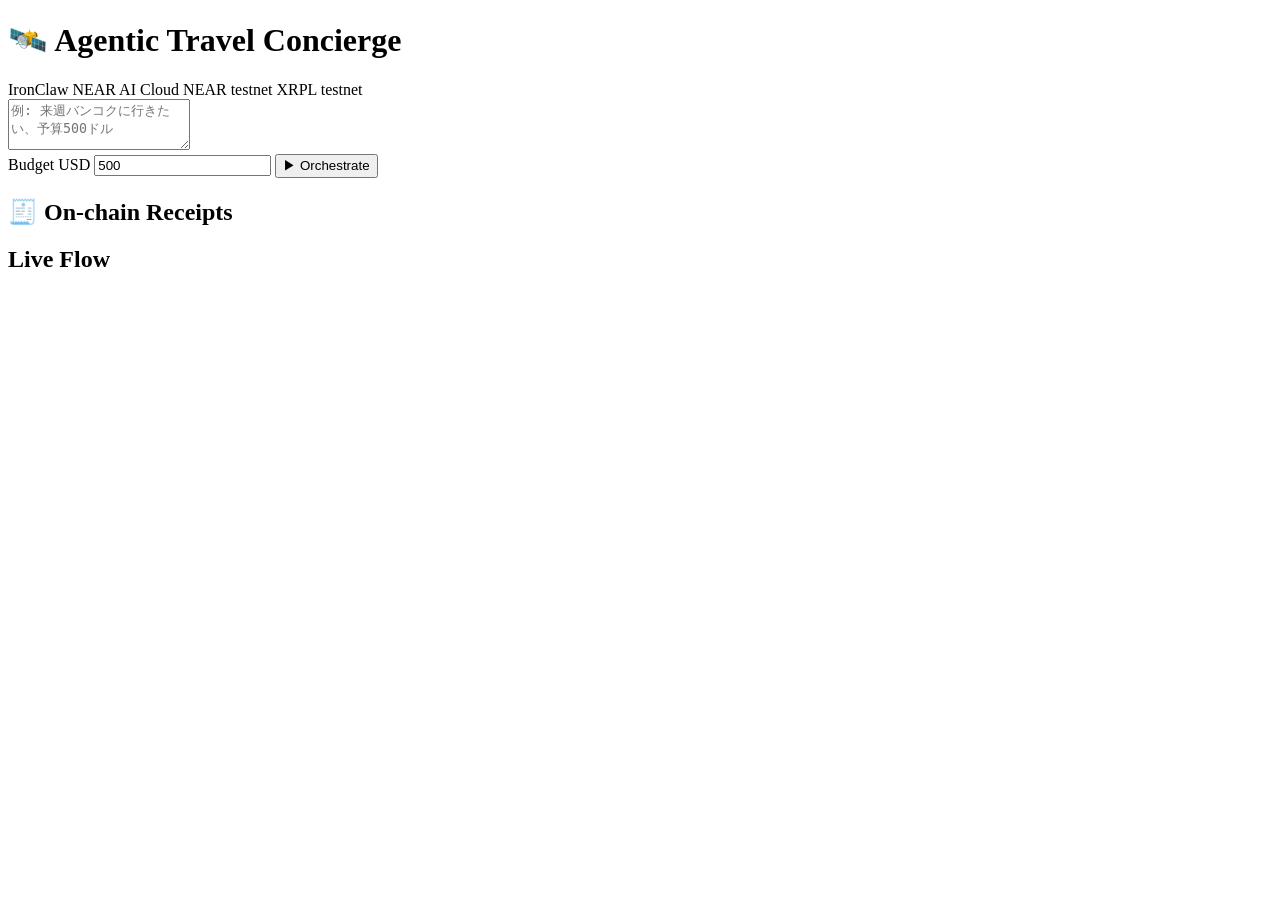
==== frontend/index.html @ 49e6068c "Initial commit: Agentic Travel Concierge for Clawathon Tokyo Edition Autonomous AI travel concierge " ====
<!doctype html>
<html lang="ja">
<head>
<meta charset="utf-8" />
<title>Agentic Travel Concierge — Clawathon Tokyo</title>
<meta name="viewport" content="width=device-width, initial-scale=1" />
<link rel="stylesheet" href="/static/style.css" />
</head>
<body>
<header>
  <h1>🛰️ Agentic Travel Concierge</h1>
  <div class="badges">
    <span class="badge ironclaw">IronClaw</span>
    <span class="badge near">NEAR AI Cloud</span>
    <span class="badge near-chain">NEAR testnet</span>
    <span class="badge xrpl">XRPL testnet</span>
  </div>
</header>

<main>
  <section class="left">
    <div class="prompt">
      <textarea id="request" rows="3"
        placeholder="例: 来週バンコクに行きたい、予算500ドル"></textarea>
      <div class="row">
        <label>Budget USD <input id="budget" type="number" value="500" /></label>
        <button id="run">▶ Orchestrate</button>
      </div>
    </div>

    <div class="receipts">
      <h2>🧾 On-chain Receipts</h2>
      <div id="receipts"></div>
    </div>
  </section>

  <section class="right">
    <h2>Live Flow</h2>
    <div id="flow" class="flow"></div>
  </section>
</main>

<script src="/static/app.js"></script>
</body>
</html>
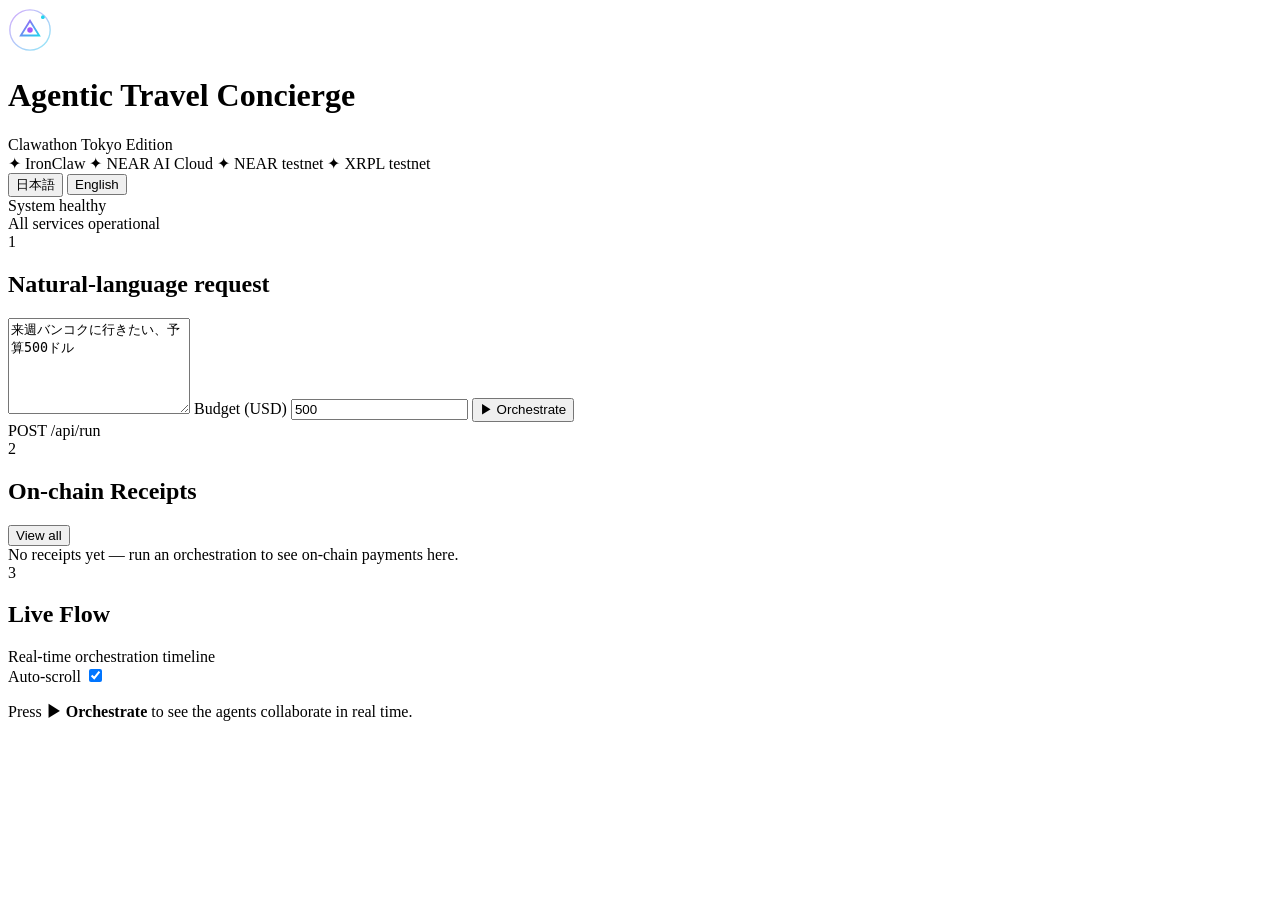
==== commit b7edd50b: "Redesign frontend with mockup-based dashboard + JA/EN i18n switch - New layout: 3-section dashboard " ====
--- a/frontend/index.html
+++ b/frontend/index.html
@@ -4,42 +4,116 @@
 <meta charset="utf-8" />
 <title>Agentic Travel Concierge — Clawathon Tokyo</title>
 <meta name="viewport" content="width=device-width, initial-scale=1" />
+<link rel="preconnect" href="https://fonts.googleapis.com" />
+<link rel="preconnect" href="https://fonts.gstatic.com" crossorigin />
+<link href="https://fonts.googleapis.com/css2?family=Inter:wght@400;500;600;700&family=JetBrains+Mono:wght@400;500&display=swap" rel="stylesheet" />
 <link rel="stylesheet" href="/static/style.css" />
 </head>
 <body>
-<header>
-  <h1>🛰️ Agentic Travel Concierge</h1>
+
+<header class="topbar">
+  <div class="brand">
+    <div class="logo" aria-hidden="true">
+      <svg viewBox="0 0 48 48" width="44" height="44">
+        <defs>
+          <linearGradient id="lg" x1="0" x2="1" y1="0" y2="1">
+            <stop offset="0" stop-color="#a855f7"/>
+            <stop offset="1" stop-color="#22d3ee"/>
+          </linearGradient>
+        </defs>
+        <circle cx="24" cy="24" r="22" fill="none" stroke="url(#lg)" stroke-width="1.5" opacity=".5"/>
+        <path d="M14 30 L24 14 L34 30 Z" fill="none" stroke="url(#lg)" stroke-width="2"/>
+        <circle cx="24" cy="24" r="3" fill="#a855f7"/>
+        <circle cx="38" cy="10" r="2" fill="#22d3ee"/>
+      </svg>
+    </div>
+    <div class="title">
+      <h1 data-i18n="appTitle">Agentic Travel Concierge</h1>
+      <div class="subtitle" data-i18n="appSubtitle">Clawathon Tokyo Edition</div>
+    </div>
+  </div>
+
   <div class="badges">
-    <span class="badge ironclaw">IronClaw</span>
-    <span class="badge near">NEAR AI Cloud</span>
-    <span class="badge near-chain">NEAR testnet</span>
-    <span class="badge xrpl">XRPL testnet</span>
+    <span class="badge ironclaw">✦ IronClaw</span>
+    <span class="badge nearai">✦ NEAR AI Cloud</span>
+    <span class="badge near">✦ NEAR testnet</span>
+    <span class="badge xrpl">✦ XRPL testnet</span>
+  </div>
+
+  <div class="topright">
+    <div class="lang-switch" role="group" aria-label="Language">
+      <button data-lang="ja" class="lang-btn active">日本語</button>
+      <button data-lang="en" class="lang-btn">English</button>
+    </div>
+    <div class="status-pill">
+      <span class="dot"></span>
+      <div>
+        <div class="status-title" data-i18n="statusTitle">System healthy</div>
+        <div class="status-sub" data-i18n="statusSub">All services operational</div>
+      </div>
+    </div>
   </div>
 </header>
 
-<main>
-  <section class="left">
-    <div class="prompt">
-      <textarea id="request" rows="3"
-        placeholder="例: 来週バンコクに行きたい、予算500ドル"></textarea>
-      <div class="row">
-        <label>Budget USD <input id="budget" type="number" value="500" /></label>
-        <button id="run">▶ Orchestrate</button>
+<main class="grid">
+
+  <aside class="left">
+
+    <section class="card">
+      <div class="card-head">
+        <span class="step-num">1</span>
+        <h2 data-i18n="step1Title">Natural-language request</h2>
       </div>
+      <textarea id="request" rows="6" data-i18n-ph="requestPlaceholder">来週バンコクに行きたい、予算500ドル</textarea>
+
+      <label class="field">
+        <span data-i18n="budgetLabel">Budget (USD)</span>
+        <input id="budget" type="number" value="500" />
+      </label>
+
+      <button id="run" class="btn-primary">
+        <span class="play">▶</span> <span data-i18n="orchestrate">Orchestrate</span>
+      </button>
+      <div class="endpoint-hint">POST /api/run</div>
+    </section>
+
+    <section class="card">
+      <div class="card-head">
+        <span class="step-num">2</span>
+        <h2 data-i18n="step2Title">On-chain Receipts</h2>
+        <button class="ghost-btn" id="viewAll" type="button" data-i18n="viewAll">View all</button>
+      </div>
+      <div id="receipts" class="receipts-list">
+        <div class="receipts-empty" data-i18n="receiptsEmpty">No receipts yet — run an orchestration to see on-chain payments here.</div>
+      </div>
+    </section>
+
+  </aside>
+
+  <section class="right card">
+    <div class="card-head">
+      <span class="step-num">3</span>
+      <div class="head-title">
+        <h2 data-i18n="step3Title">Live Flow</h2>
+        <div class="subhead" data-i18n="step3Sub">Real-time orchestration timeline</div>
+      </div>
+      <label class="toggle">
+        <span data-i18n="autoscroll">Auto-scroll</span>
+        <input id="autoscroll" type="checkbox" checked />
+        <span class="switch"></span>
+      </label>
     </div>
 
-    <div class="receipts">
-      <h2>🧾 On-chain Receipts</h2>
-      <div id="receipts"></div>
+    <ol id="flow" class="flow"></ol>
+
+    <div class="flow-empty" id="flowEmpty" data-i18n-html="flowEmpty">
+      Press <strong>▶ Orchestrate</strong> to see the agents collaborate in real time.
     </div>
   </section>
 
-  <section class="right">
-    <h2>Live Flow</h2>
-    <div id="flow" class="flow"></div>
-  </section>
 </main>
 
+<script src="/static/i18n.js"></script>
 <script src="/static/app.js"></script>
 </body>
 </html>
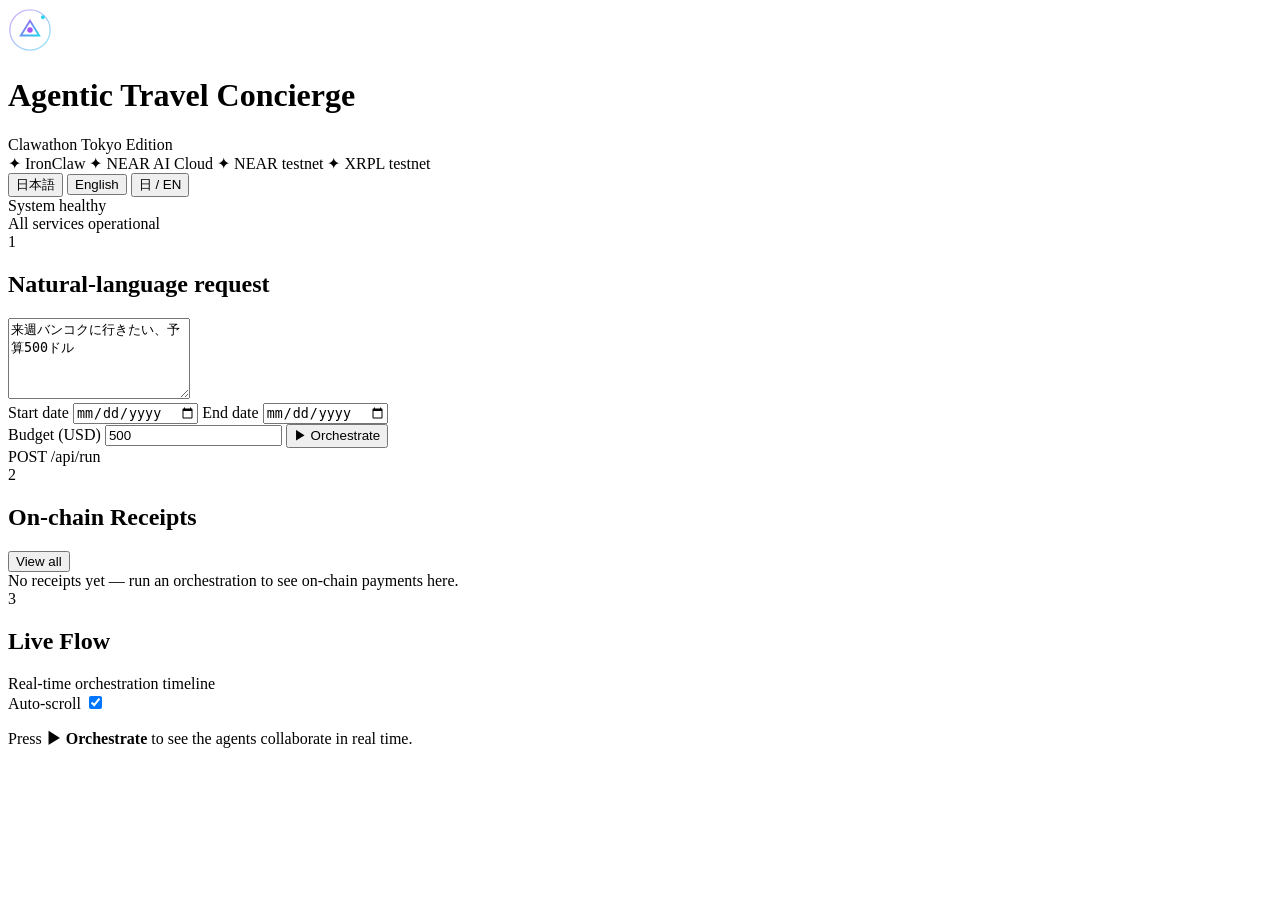
==== commit e1fbaa02: "All-or-nothing settlement + bilingual UI + schedule fields Backend (orchestrator): - Quote phase: an" ====
--- a/frontend/index.html
+++ b/frontend/index.html
@@ -42,8 +42,9 @@
 
   <div class="topright">
     <div class="lang-switch" role="group" aria-label="Language">
-      <button data-lang="ja" class="lang-btn active">日本語</button>
+      <button data-lang="ja" class="lang-btn">日本語</button>
       <button data-lang="en" class="lang-btn">English</button>
+      <button data-lang="both" class="lang-btn active">日 / EN</button>
     </div>
     <div class="status-pill">
       <span class="dot"></span>
@@ -64,7 +65,18 @@
         <span class="step-num">1</span>
         <h2 data-i18n="step1Title">Natural-language request</h2>
       </div>
-      <textarea id="request" rows="6" data-i18n-ph="requestPlaceholder">来週バンコクに行きたい、予算500ドル</textarea>
+      <textarea id="request" rows="5" data-i18n-ph="requestPlaceholder">来週バンコクに行きたい、予算500ドル</textarea>
+
+      <div class="dates">
+        <label class="field">
+          <span data-i18n="startDateLabel">Start date</span>
+          <input id="startDate" type="date" />
+        </label>
+        <label class="field">
+          <span data-i18n="endDateLabel">End date</span>
+          <input id="endDate" type="date" />
+        </label>
+      </div>
 
       <label class="field">
         <span data-i18n="budgetLabel">Budget (USD)</span>
